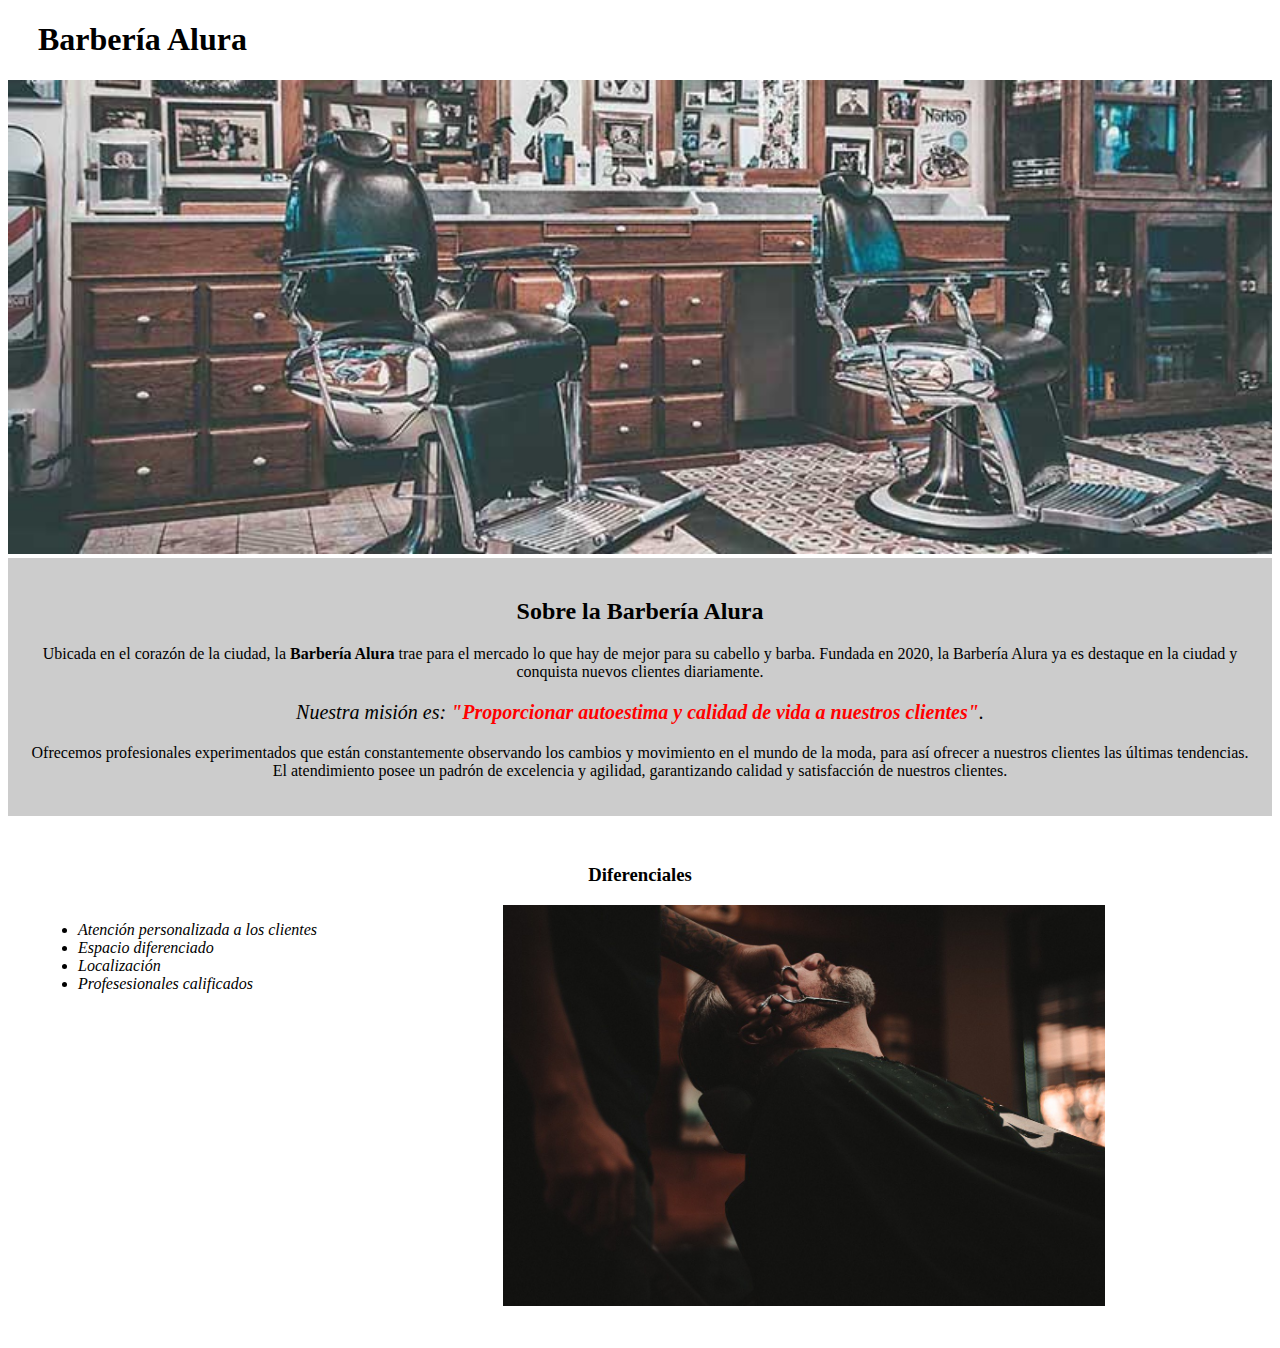
==== index.html @ dcec0a05 "Commit Inicial" ====
<!DOCTYPE html>

<html lang="es">
    
    <head>

        <meta charset="UTF-8"> 
        <title>Barbería Alura</title>
        <link rel="stylesheet" href="style.css">
    
    </head>

    <body>

        <header>
            <h1 class="titulo-principal">Barbería Alura</h1>
        </header>

        <img id="banner" src="img/banner.jpg">
        
        <div class="principal">

            <h2 class="titulo-centralizado">Sobre la Barbería Alura</h2>

            <p>Ubicada en el corazón de la ciudad, la <strong>Barbería Alura</strong> trae para el mercado lo que hay de mejor para su cabello y barba. Fundada en 2020, la Barbería Alura ya es destaque en la ciudad y conquista nuevos clientes diariamente.</p>

            <p id="mision"><em>Nuestra misión es: <strong>"Proporcionar autoestima y calidad de vida a nuestros clientes"</strong>.</em></p>

            <p>Ofrecemos profesionales experimentados que están constantemente observando los cambios y movimiento en el mundo de la moda, para así ofrecer a nuestros clientes las últimas tendencias. El atendimiento posee un padrón de excelencia y agilidad, garantizando calidad y satisfacción de nuestros clientes.</p> 

        </div>

        <div class="diferenciales">

            <h3 class="titulo-centralizado">Diferenciales</h3>
        
            <ul>
                <li class="items">Atención personalizada a los clientes</li>
                <li class="items">Espacio diferenciado</li>
                <li class="items">Localización</li>
                <li class="items">Profesesionales calificados</li>
            </ul>

            <img src="img/diferenciales.jpg" class="imagenDiferenciales">

        </div>
        
        
    </body>
</html>
---- style.css ----
.titulo-principal{
    padding-left: 30px;
}

#banner{
    width:100%;
}

.principal{
    background: #CCCCCC;
    padding: 20px;
}

.titulo-centralizado{
    text-align: center;
}

p{
    text-align: center;
}

em strong{
    color:red;
}

#mision{
    font-size: 20px;
}

.diferenciales{
    background: #FFFFFF;
    padding: 30px;
}

.items{
    font-style: italic;
}

ul{
    display: inline-block;
    vertical-align: top;
    width: 20%;
    margin-right: 15%;
}

.imagenDiferenciales{
    width: 50%;
}
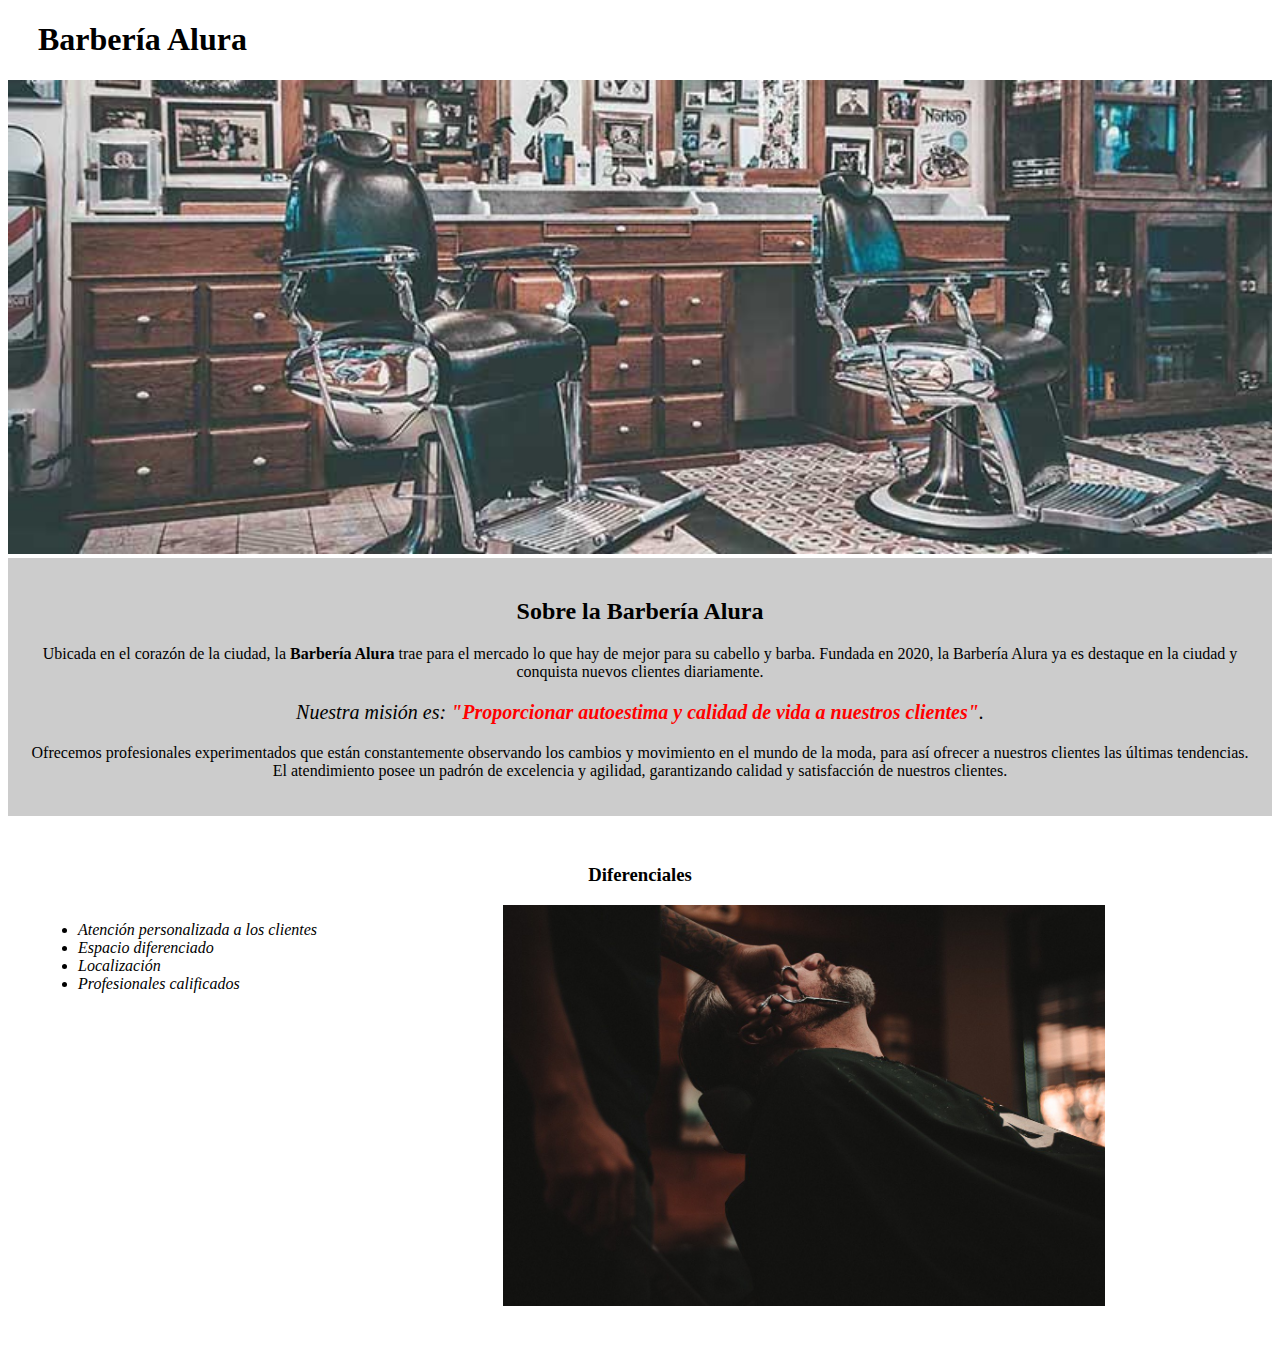
==== commit 52d89744: "Correccion de errores" ====
--- a/index.html
+++ b/index.html
@@ -38,13 +38,11 @@
                 <li class="items">Atención personalizada a los clientes</li>
                 <li class="items">Espacio diferenciado</li>
                 <li class="items">Localización</li>
-                <li class="items">Profesesionales calificados</li>
+                <li class="items">Profesionales calificados</li>
             </ul>
 
             <img src="img/diferenciales.jpg" class="imagenDiferenciales">
 
         </div>
-        
-        
     </body>
 </html>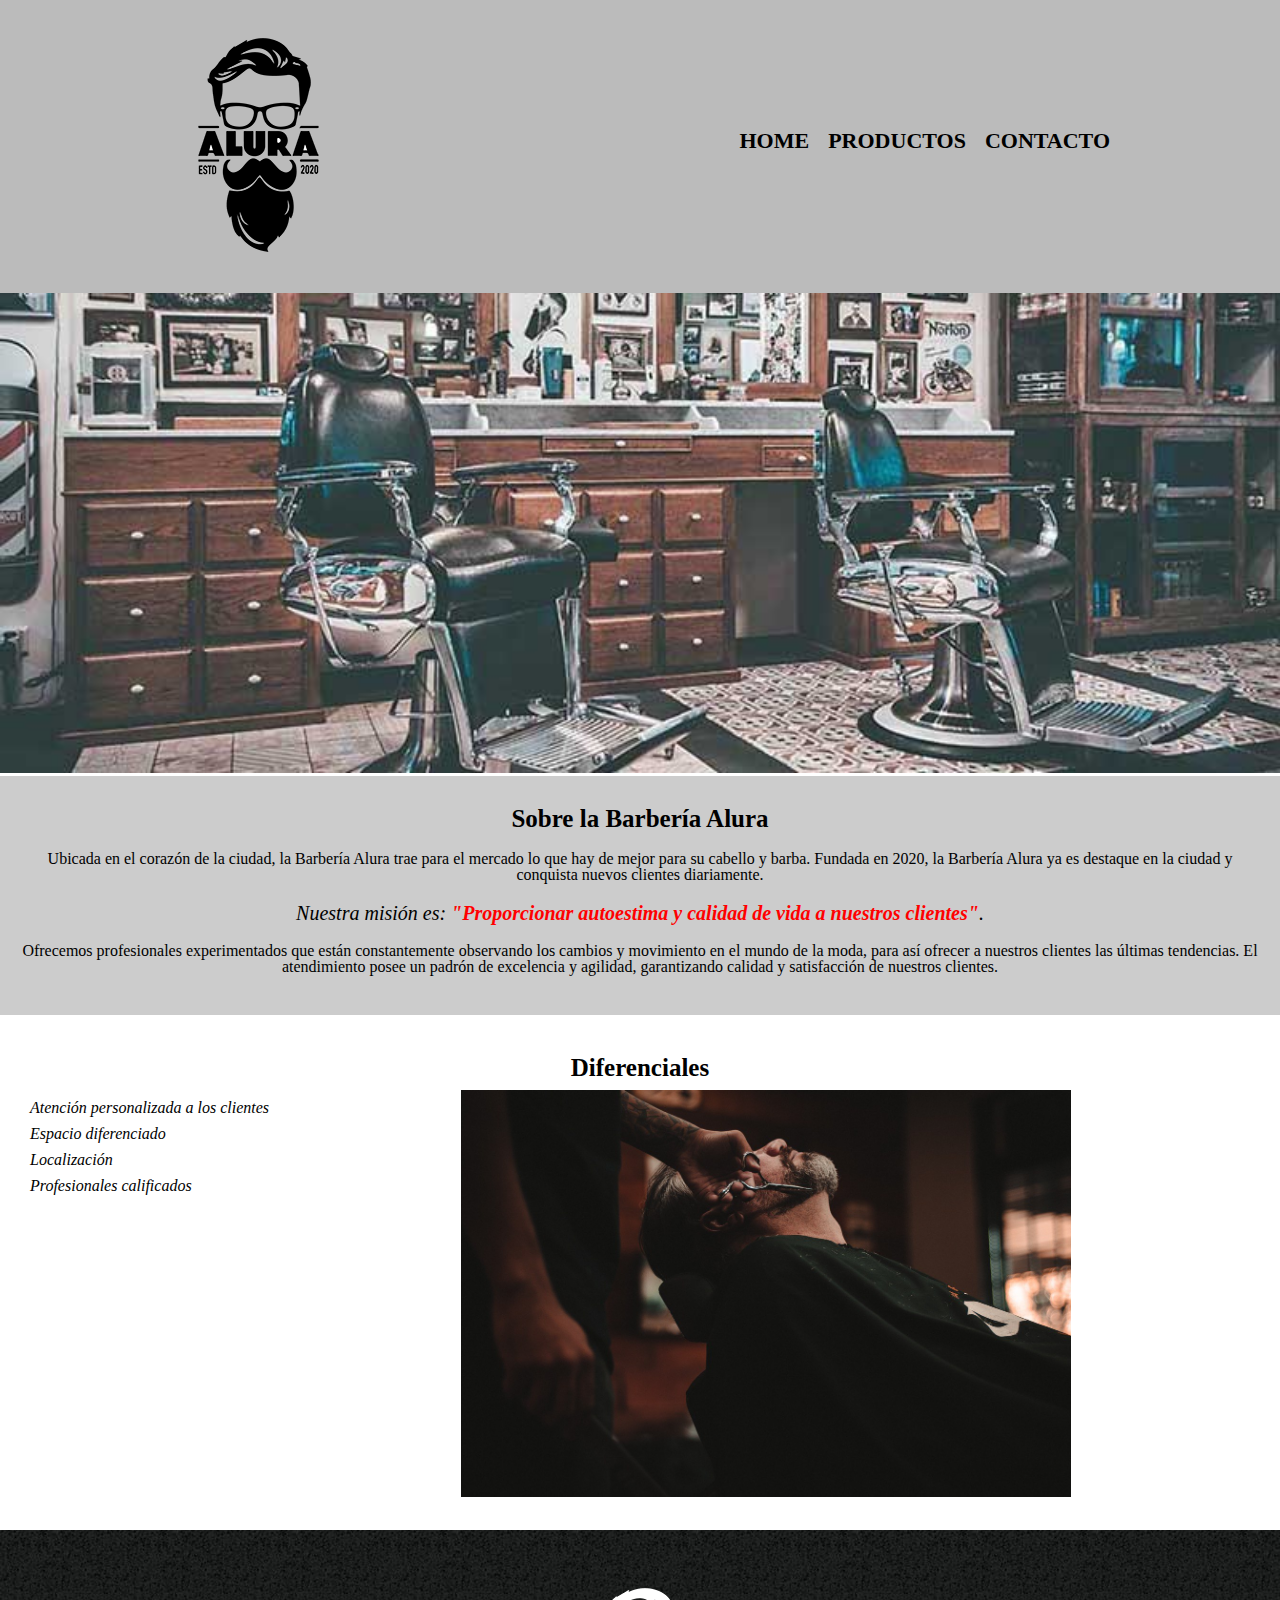
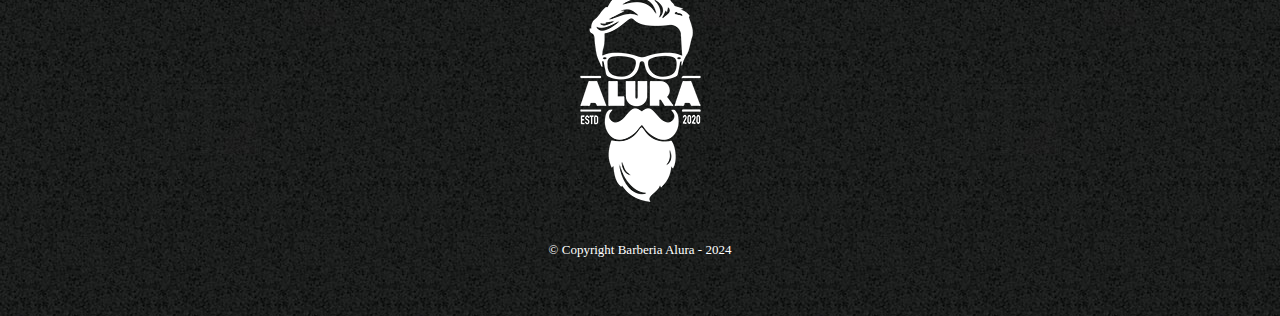
==== commit 27fec480: "Actualizar home" ====
--- a/index.html
+++ b/index.html
@@ -1,48 +1,81 @@
 <!DOCTYPE html>
+<html lang="es">
+  <head>
+    <meta charset="UTF-8" />
+    <title>Contacto - Barberia Alura</title>
+    <link rel="stylesheet" href="reset.css" />
+    <link rel="stylesheet" href="style.css" />
+  </head>
+  <body>
+    <header>
+      <div class="caja">
+        <h1>
+          <img
+            class="logo"
+            src="img-productos/logo.png"
+            alt="Logo de la barberia Alura"
+          />
+        </h1>
+        <nav>
+          <ul class="navegacion">
+            <li><a href="index.html">Home</a></li>
+            <li><a href="productos.html">Productos</a></li>
+            <li><a href="contacto.html">Contacto</a></li>
+          </ul>
+        </nav>
+      </div>
+    </header>
 
-<html lang="es">
-    
-    <head>
+    <img id="banner" src="img/banner.jpg" />
 
-        <meta charset="UTF-8"> 
-        <title>Barbería Alura</title>
-        <link rel="stylesheet" href="style.css">
-    
-    </head>
+    <div class="principal">
+      <h2 class="titulo-centralizado">Sobre la Barbería Alura</h2>
 
-    <body>
+      <p class="parrafo-home">
+        Ubicada en el corazón de la ciudad, la
+        <strong>Barbería Alura</strong> trae para el mercado lo que hay de mejor
+        para su cabello y barba. Fundada en 2020, la Barbería Alura ya es
+        destaque en la ciudad y conquista nuevos clientes diariamente.
+      </p>
 
-        <header>
-            <h1 class="titulo-principal">Barbería Alura</h1>
-        </header>
+      <p id="mision">
+        <em
+          >Nuestra misión es:
+          <strong
+            >"Proporcionar autoestima y calidad de vida a nuestros
+            clientes"</strong
+          >.</em
+        >
+      </p>
 
-        <img id="banner" src="img/banner.jpg">
-        
-        <div class="principal">
+      <p class="parrafo-home">
+        Ofrecemos profesionales experimentados que están constantemente
+        observando los cambios y movimiento en el mundo de la moda, para así
+        ofrecer a nuestros clientes las últimas tendencias. El atendimiento
+        posee un padrón de excelencia y agilidad, garantizando calidad y
+        satisfacción de nuestros clientes.
+      </p>
+    </div>
 
-            <h2 class="titulo-centralizado">Sobre la Barbería Alura</h2>
+    <div class="diferenciales">
+      <h3 class="titulo-centralizado">Diferenciales</h3>
 
-            <p>Ubicada en el corazón de la ciudad, la <strong>Barbería Alura</strong> trae para el mercado lo que hay de mejor para su cabello y barba. Fundada en 2020, la Barbería Alura ya es destaque en la ciudad y conquista nuevos clientes diariamente.</p>
+      <ul class="lista-home">
+        <li class="items">Atención personalizada a los clientes</li>
+        <li class="items">Espacio diferenciado</li>
+        <li class="items">Localización</li>
+        <li class="items">Profesionales calificados</li>
+      </ul>
 
-            <p id="mision"><em>Nuestra misión es: <strong>"Proporcionar autoestima y calidad de vida a nuestros clientes"</strong>.</em></p>
+      <img src="img/diferenciales.jpg" class="imagenDiferenciales" />
+    </div>
 
-            <p>Ofrecemos profesionales experimentados que están constantemente observando los cambios y movimiento en el mundo de la moda, para así ofrecer a nuestros clientes las últimas tendencias. El atendimiento posee un padrón de excelencia y agilidad, garantizando calidad y satisfacción de nuestros clientes.</p> 
-
-        </div>
-
-        <div class="diferenciales">
-
-            <h3 class="titulo-centralizado">Diferenciales</h3>
-        
-            <ul>
-                <li class="items">Atención personalizada a los clientes</li>
-                <li class="items">Espacio diferenciado</li>
-                <li class="items">Localización</li>
-                <li class="items">Profesionales calificados</li>
-            </ul>
-
-            <img src="img/diferenciales.jpg" class="imagenDiferenciales">
-
-        </div>
-    </body>
-</html>+    <footer>
+        <img
+          src="img-productos/logo-blanco.png"
+          alt="Logo de la barberia Alura"
+        />
+        <p class="copyright">&copy; Copyright Barberia Alura - 2024</p>
+      </footer>
+  </body>
+</html>
--- a/style.css
+++ b/style.css
@@ -1,49 +1,205 @@
-.titulo-principal{
-    padding-left: 30px;
-}
-
 #banner{
-    width:100%;
+  width:100%;
+  margin: 0;
 }
 
 .principal{
-    background: #CCCCCC;
-    padding: 20px;
+  background: #CCCCCC;
+  padding: 20px;
+  text-align: center;
 }
 
 .titulo-centralizado{
-    text-align: center;
-}
-
-p{
-    text-align: center;
-}
-
-em strong{
-    color:red;
+  text-align: center;
+  font-size: 25px;
+  font-weight: bold;
+  margin: 10px 0;
 }
 
 #mision{
-    font-size: 20px;
+  font-size: 20px;
+  font-style: italic;
+  margin: 10px 0;
+}
+
+#mision strong{
+  color: red;
+  font-weight: bold;
+}
+
+.parrafo-home{
+  margin: 20px 0;
 }
 
 .diferenciales{
-    background: #FFFFFF;
-    padding: 30px;
+  background: #FFFFFF;
+  padding: 30px;
 }
 
 .items{
-    font-style: italic;
-}
-
-ul{
-    display: inline-block;
-    vertical-align: top;
-    width: 20%;
-    margin-right: 15%;
+  font-style: italic;
+  margin: 10px 0;
+}
+
+.lista-home{
+  display: inline-block;
+  vertical-align: top;
+  width: 20%;
+  margin-right: 15%;
 }
 
 .imagenDiferenciales{
-    width: 50%;
-}
-
+  width: 50%;
+}
+
+
+header {
+  background-color: #bbbbbb;
+  padding: 20px 0;
+}
+
+.caja {
+  width: 940px;
+  position: relative;
+  margin: 0 auto;
+}
+
+nav {
+  position: absolute;
+  top: 110px;
+  right: 0px;
+}
+
+nav li {
+  display: inline;
+}
+
+nav a {
+  text-transform: uppercase;
+  color: #000000;
+  font-weight: bold;
+  font-size: 22px;
+  text-decoration: none;
+  margin: 0 0 0 15px;
+}
+
+nav a:hover {
+  color: #c78c19;
+  text-decoration: underline;
+}
+
+.productos {
+  width: 940px;
+  margin: 0 auto;
+  padding: 50px;
+}
+
+.productos li {
+  display: inline-block;
+  text-align: center;
+  width: 30%;
+  vertical-align: top;
+  margin: 0 1.5%;
+  padding: 30px 20px;
+  box-sizing: border-box;
+  border: 2px solid #000000;
+  border-radius: 10px;
+}
+
+.productos li:hover {
+  border-color: #c78c19;
+}
+
+.productos li:active {
+  border-color: #088c19;
+}
+
+.productos h2 {
+  font-size: 30px;
+  font-weight: bold;
+}
+
+.productos li:hover h2 {
+  font-size: 33px;
+}
+
+.producto-descripcion {
+  font-size: 18px;
+}
+
+.producto-precio {
+  font-size: 20px;
+  font-weight: bold;
+  margin-top: 10px;
+}
+
+footer {
+  text-align: center;
+  padding: 40px;
+  background: url(img-productos/bg.jpg);
+}
+
+.copyright {
+  color: #ffffff;
+  font-size: 13px;
+  margin: 20px;
+}
+
+main{
+  width: 940px;
+  margin: 0 auto;
+}
+
+form{
+  margin: 40px 0;
+}
+
+form label, legend{
+  font-size: 20px;
+  display: block;
+  margin: 0 0 10px;
+}
+
+.input-padron{
+  display: block;
+  margin: 0 0 20px;
+  padding: 10px 25px;
+  width: 50%;
+}
+
+.checkbox, fieldset{
+  margin: 20px 0;
+}
+
+.enviar{
+  width: 40%;
+  padding: 15px 0;
+  background-color: orange;
+  border: none;
+  color: #ffffff;
+  font-size: 18px;
+  font-weight: bold;
+  border-radius: 5px;
+  transition: 1s all;
+}
+
+.enviar:hover{
+  background-color: darkorange;
+  cursor: pointer;
+  transform: scale(1.10);
+}
+
+table{
+  margin: 40px 40px;
+}
+
+thead{
+  background: #aaa7a7;
+  color: #ffffff;
+  font-weight: bold;
+}
+
+th, td{
+  border:1px solid #000000;
+  padding: 8px 15px;
+}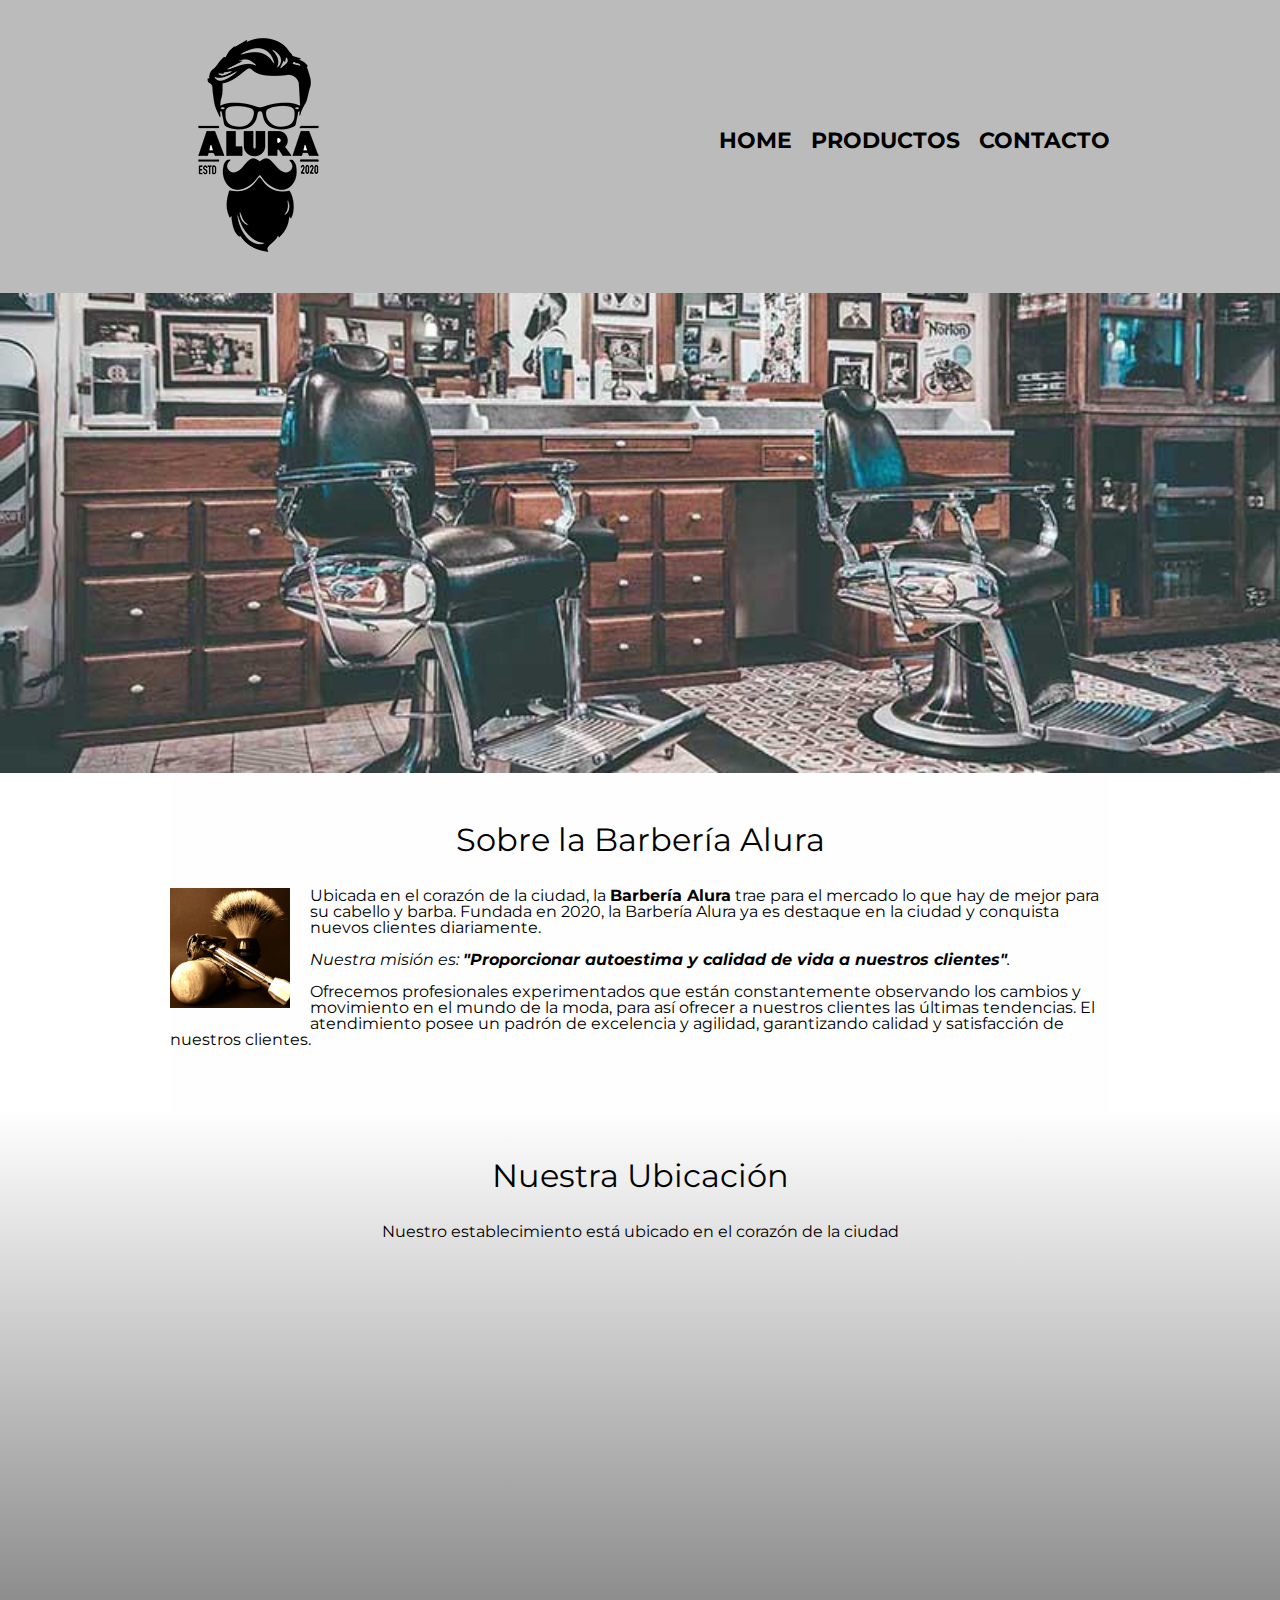
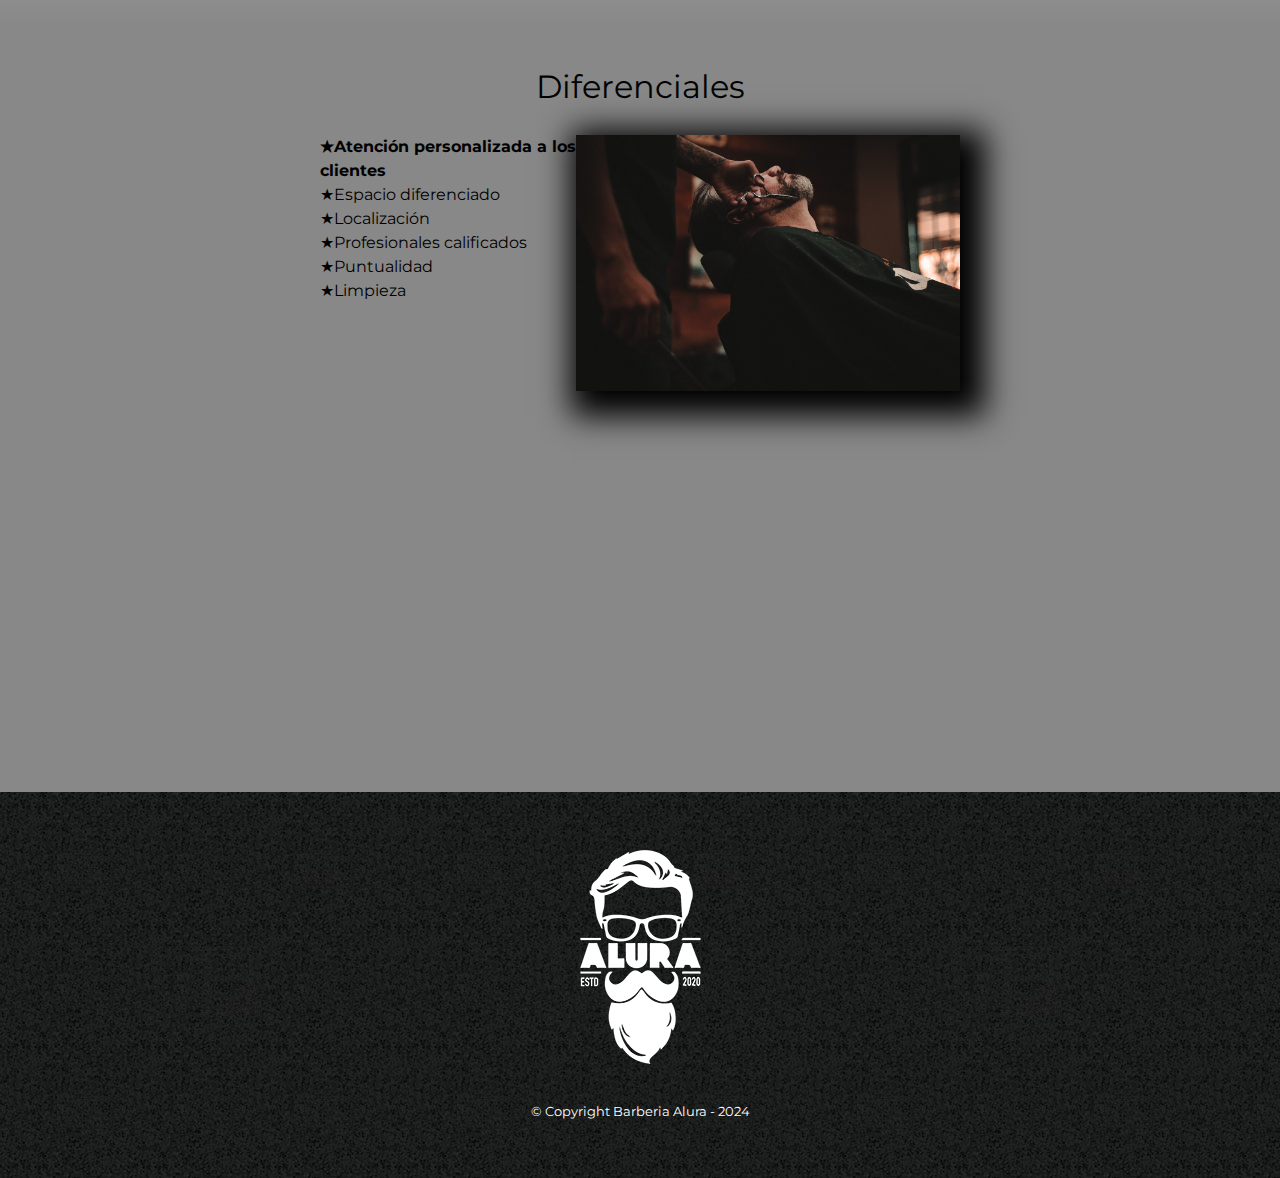
==== commit 4a566ec6: "Actualizando responsive" ====
--- a/index.html
+++ b/index.html
@@ -2,9 +2,16 @@
 <html lang="es">
   <head>
     <meta charset="UTF-8" />
-    <title>Contacto - Barberia Alura</title>
+    <meta name="viewport" content="width=device-width, initial-scale=1.0" />
+    <title>Barberia Alura</title>
     <link rel="stylesheet" href="reset.css" />
     <link rel="stylesheet" href="style.css" />
+    <link rel="preconnect" href="https://fonts.googleapis.com" />
+    <link rel="preconnect" href="https://fonts.gstatic.com" crossorigin />
+    <link
+      href="https://fonts.googleapis.com/css2?family=Montserrat:wght@300&display=swap"
+      rel="stylesheet"
+    />
   </head>
   <body>
     <header>
@@ -26,56 +33,94 @@
       </div>
     </header>
 
-    <img id="banner" src="img/banner.jpg" />
+    <img class="banner" src="img/banner.jpg" />
 
-    <div class="principal">
-      <h2 class="titulo-centralizado">Sobre la Barbería Alura</h2>
+    <main>
+      <section class="principal">
+        <h2 class="titulo-principal">Sobre la Barbería Alura</h2>
 
-      <p class="parrafo-home">
-        Ubicada en el corazón de la ciudad, la
-        <strong>Barbería Alura</strong> trae para el mercado lo que hay de mejor
-        para su cabello y barba. Fundada en 2020, la Barbería Alura ya es
-        destaque en la ciudad y conquista nuevos clientes diariamente.
-      </p>
+        <img
+          src="img/utensilios.jpg"
+          alt="Utensilios de un barbero"
+          class="utensilios"
+        />
 
-      <p id="mision">
-        <em
-          >Nuestra misión es:
-          <strong
-            >"Proporcionar autoestima y calidad de vida a nuestros
-            clientes"</strong
-          >.</em
-        >
-      </p>
+        <p class="parrafo-home">
+          Ubicada en el corazón de la ciudad, la
+          <strong>Barbería Alura</strong> trae para el mercado lo que hay de
+          mejor para su cabello y barba. Fundada en 2020, la Barbería Alura ya
+          es destaque en la ciudad y conquista nuevos clientes diariamente.
+        </p>
 
-      <p class="parrafo-home">
-        Ofrecemos profesionales experimentados que están constantemente
-        observando los cambios y movimiento en el mundo de la moda, para así
-        ofrecer a nuestros clientes las últimas tendencias. El atendimiento
-        posee un padrón de excelencia y agilidad, garantizando calidad y
-        satisfacción de nuestros clientes.
-      </p>
-    </div>
+        <p id="mision">
+          <em
+            >Nuestra misión es:
+            <strong
+              >"Proporcionar autoestima y calidad de vida a nuestros
+              clientes"</strong
+            >.</em
+          >
+        </p>
 
-    <div class="diferenciales">
-      <h3 class="titulo-centralizado">Diferenciales</h3>
+        <p class="parrafo-home">
+          Ofrecemos profesionales experimentados que están constantemente
+          observando los cambios y movimiento en el mundo de la moda, para así
+          ofrecer a nuestros clientes las últimas tendencias. El atendimiento
+          posee un padrón de excelencia y agilidad, garantizando calidad y
+          satisfacción de nuestros clientes.
+        </p>
+      </section>
 
-      <ul class="lista-home">
-        <li class="items">Atención personalizada a los clientes</li>
-        <li class="items">Espacio diferenciado</li>
-        <li class="items">Localización</li>
-        <li class="items">Profesionales calificados</li>
-      </ul>
+      <section class="mapa">
+        <h3 class="titulo-principal">Nuestra Ubicación</h3>
+        <p>Nuestro establecimiento está ubicado en el corazón de la ciudad</p>
+        <div class="mapa-contenedor">
+          <iframe
+            src="https://www.google.com/maps/embed?pb=!1m18!1m12!1m3!1d3656.449840047712!2d-46.63233189999996!3d-23.5881948!2m3!1f0!2f0!3f0!3m2!1i1024!2i768!4f13.1!3m3!1m2!1s0x94ce5a2b2ed7f3a1%3A0xab35da2f5ca62674!2sCaelum%20-%20Education%20and%20Innovation!5e0!3m2!1ses-419!2spe!4v1706115674582!5m2!1ses-419!2spe"
+            width="100%"
+            height="300"
+            style="border: 0"
+            allowfullscreen=""
+            loading="lazy"
+            referrerpolicy="no-referrer-when-downgrade"
+          ></iframe>
+        </div>
+      </section>
 
-      <img src="img/diferenciales.jpg" class="imagenDiferenciales" />
-    </div>
+      <section class="diferenciales">
+        <h3 class="titulo-principal">Diferenciales</h3>
+
+        <div class="contenido-diferenciales">
+          <ul class="lista-diferenciales">
+            <li class="items">Atención personalizada a los clientes</li>
+            <li class="items">Espacio diferenciado</li>
+            <li class="items">Localización</li>
+            <li class="items">Profesionales calificados</li>
+            <li class="items">Puntualidad</li>
+            <li class="items">Limpieza</li>
+          </ul><img src="img/diferenciales.jpg" class="imagen-diferenciales" />
+        </div>
+
+        <div class="video">
+          <iframe
+            width="100%"
+            height="315"
+            src="https://www.youtube.com/embed/wcVVXUV0YUY?si=QB7YmltVYcRxN63k"
+            title="YouTube video player"
+            frameborder="0"
+            allow="accelerometer; autoplay; clipboard-write; encrypted-media; gyroscope; picture-in-picture; web-share"
+            allowfullscreen
+          ></iframe>
+        </div>
+      </section>
+    </main>
 
     <footer>
-        <img
-          src="img-productos/logo-blanco.png"
-          alt="Logo de la barberia Alura"
-        />
-        <p class="copyright">&copy; Copyright Barberia Alura - 2024</p>
-      </footer>
+      <img
+        src="img-productos/logo-blanco.png"
+        alt="Logo de la barberia Alura"
+      />
+      <p class="copyright">&copy; Copyright Barberia Alura - 2024</p>
+    </footer>
   </body>
 </html>
--- a/style.css
+++ b/style.css
@@ -1,57 +1,6 @@
-#banner{
-  width:100%;
-  margin: 0;
-}
-
-.principal{
-  background: #CCCCCC;
-  padding: 20px;
-  text-align: center;
-}
-
-.titulo-centralizado{
-  text-align: center;
-  font-size: 25px;
-  font-weight: bold;
-  margin: 10px 0;
-}
-
-#mision{
-  font-size: 20px;
-  font-style: italic;
-  margin: 10px 0;
-}
-
-#mision strong{
-  color: red;
-  font-weight: bold;
-}
-
-.parrafo-home{
-  margin: 20px 0;
-}
-
-.diferenciales{
-  background: #FFFFFF;
-  padding: 30px;
-}
-
-.items{
-  font-style: italic;
-  margin: 10px 0;
-}
-
-.lista-home{
-  display: inline-block;
-  vertical-align: top;
-  width: 20%;
-  margin-right: 15%;
-}
-
-.imagenDiferenciales{
-  width: 50%;
-}
-
+body{
+  font-family: 'Montserrat', sans-serif;
+}
 
 header {
   background-color: #bbbbbb;
@@ -145,13 +94,9 @@
   margin: 20px;
 }
 
-main{
-  width: 940px;
-  margin: 0 auto;
-}
-
 form{
-  margin: 40px 0;
+  margin: 40px 10px;
+  
 }
 
 form label, legend{
@@ -202,4 +147,124 @@
 th, td{
   border:1px solid #000000;
   padding: 8px 15px;
+}
+
+/*CSS para nuestra home*/
+
+.banner{
+  width: 100%;
+}
+
+.principal{
+  background: #FEFEFE;
+  padding: 3em 0;
+  width: 940px;
+  margin: 0 auto;
+}
+
+.titulo-principal{
+  text-align: center;
+  font-size: 2em;
+  margin: 0 0 1em;
+  clear: left;
+}
+
+.principal p{
+  margin: 0 0 1em;
+}
+
+.principal strong{
+  font-weight: bold;
+}
+
+.principal em{
+  font-style: italic;
+}
+
+.utensilios{
+  width: 120px;
+  float: left;
+  margin: 0 20px 20px 0;
+}
+
+.mapa{
+  padding: 3em 0;
+  background: linear-gradient(#FEFEFE,#888888);
+}
+
+.mapa p{
+  margin: 0 0 2em;
+  text-align: center;
+}
+
+.mapa-contenedor{
+  width: 940px;
+  margin: 0 auto;
+}
+
+.diferenciales{
+  padding: 3em 0;
+  background-color: #888888;
+}
+
+.contenido-diferenciales{
+  width: 640px;
+  margin: 0 auto;
+}
+
+.lista-diferenciales{
+  width: 40%;
+  display: inline-block;
+  vertical-align: top;
+}
+
+.items{
+  line-height: 1.5;
+}
+
+.items::before{
+  content: "★";
+}
+
+.items:first-child{
+  font-weight: bold;
+}
+
+
+.imagen-diferenciales{
+  width: 60%;
+  transition: 400ms;
+  box-shadow: 10px 10px 30px 15px #000000;
+}
+
+.imagen-diferenciales:hover{
+  opacity: 30%;
+}
+
+.video{
+  width: 560px;
+  margin: 1em auto;
+}
+
+@media screen and (max-width:480px){
+  h1{
+    text-align: center;
+  }
+
+  nav{
+    position: static;
+  }
+  .caja,.principal,.mapa-contenedor,.contenido-diferenciales,.video{
+    width: auto;
+  }
+
+  .lista-diferenciales,.imagen-diferenciales{
+    width: 100%;
+    margin-bottom: 10px;
+  }
+
+  .productos li{
+    display: block;
+    margin: 0 10px 1.5%;
+  }
 }